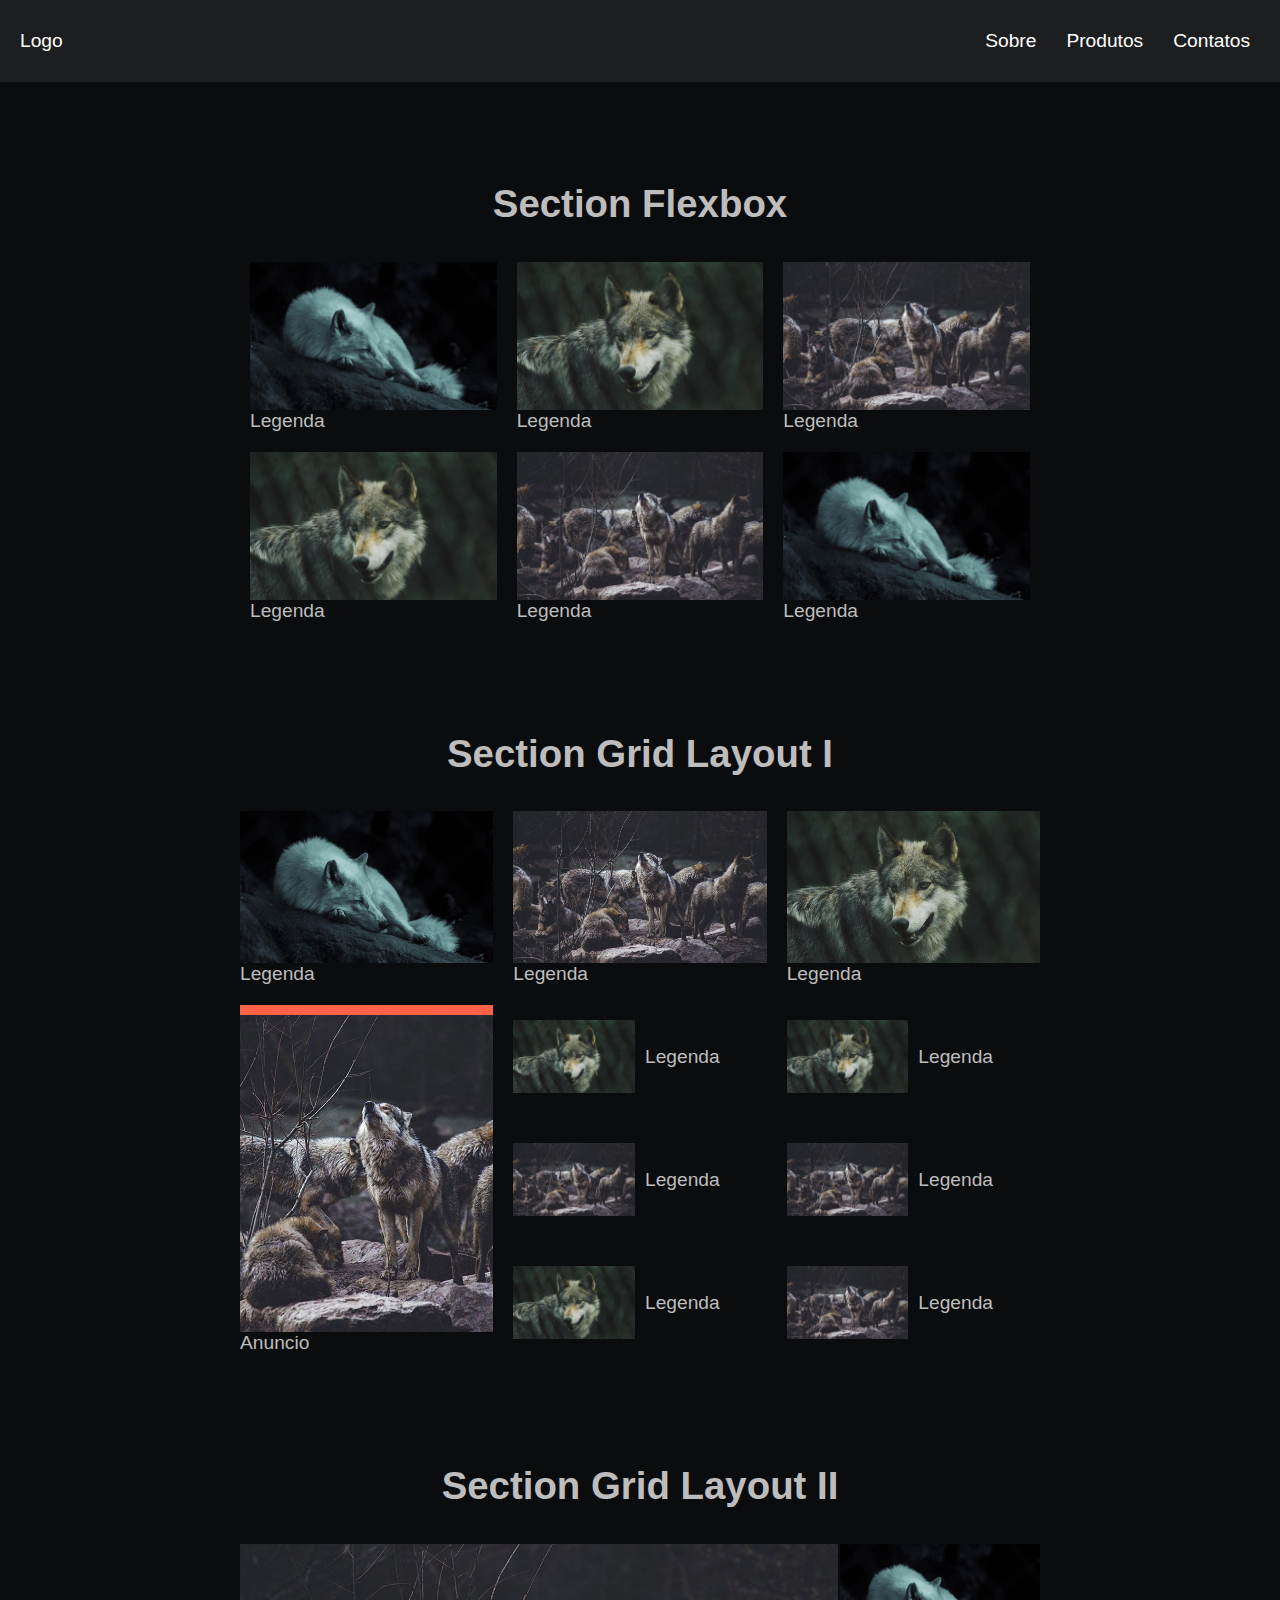
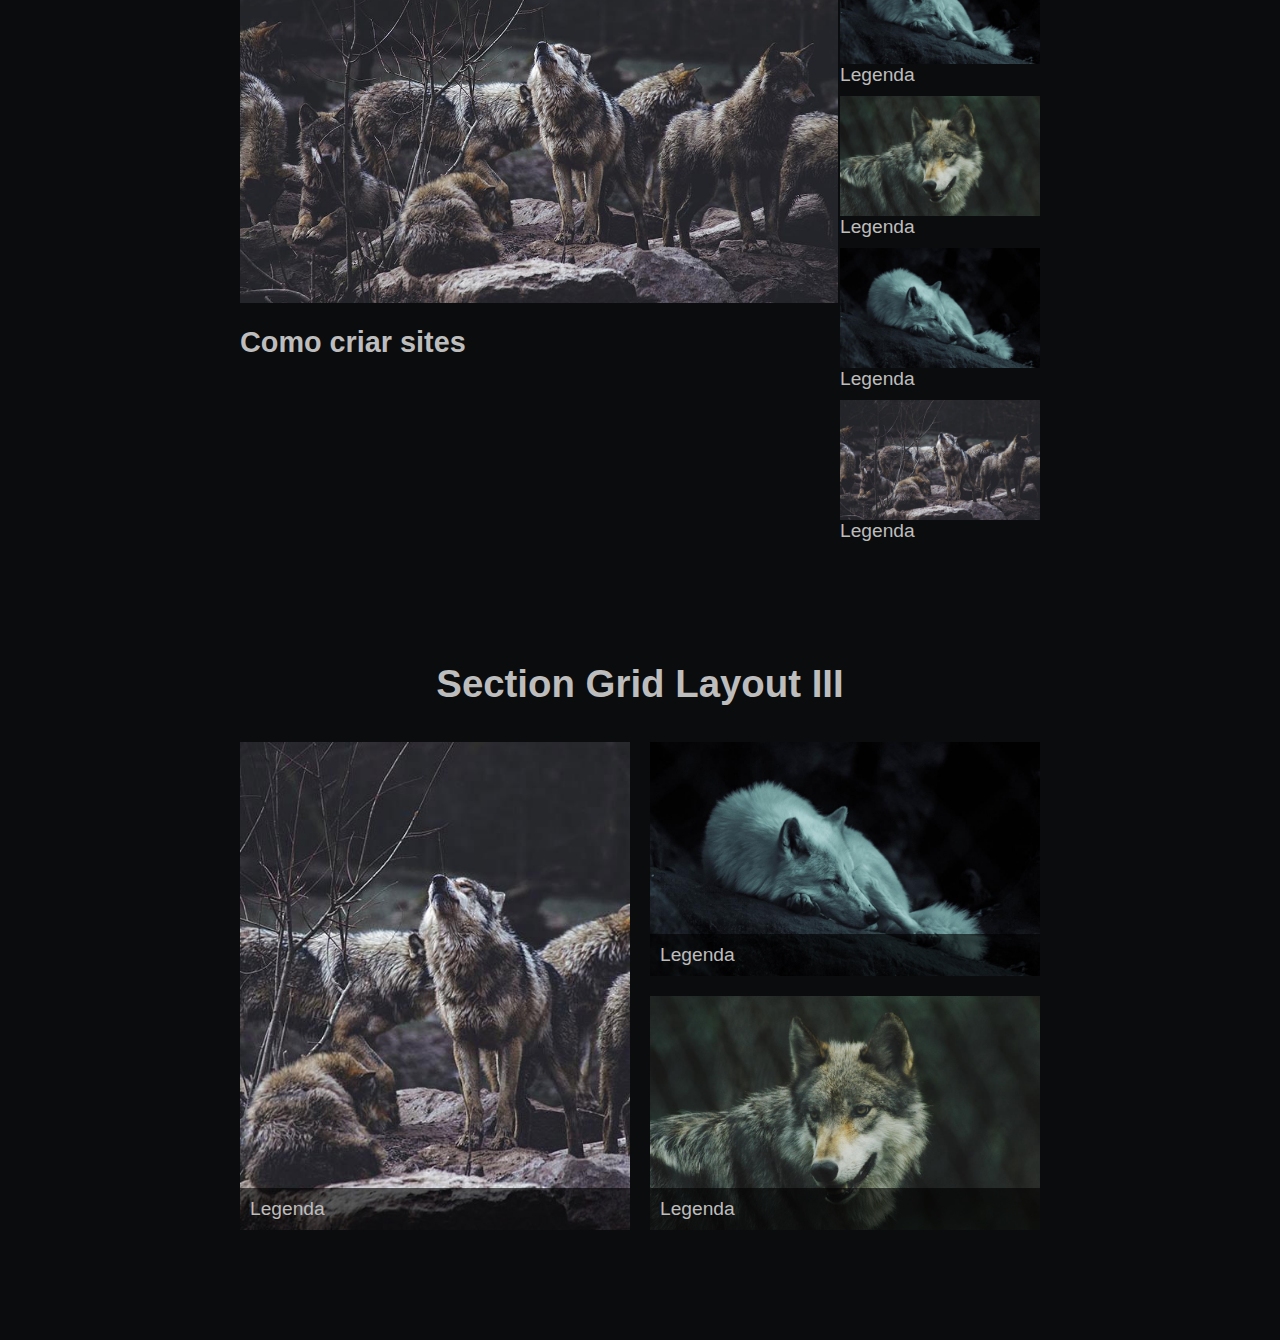
==== index/index.html @ 37499c17 "Novas Abas / Adicionar mais conteudo" ====
<!DOCTYPE html>
<html lang="en">
<head>
    <meta charset="UTF-8">
    <meta http-equiv="X-UA-Compatible" content="IE=edge">
    <meta name="viewport" content="width=device-width, initial-scale=1.0">
    <link href="/visual/style.css" rel="stylesheet"> 
    <title>CSS Grid e Flexbox</title>
</head>
<body>
    
    <head class="header"> 
        <nav class="menu">
            <a href="index.html">Logo</a>
            <ul>
                <li><a href="about.html">Sobre</a></li>
                <li><a href="product.html">Produtos</a></li>
                <li><a href="contact.html">Contatos</a></li>
            </ul>
        </nav>
    </head>

        <h1>
            Section Flexbox
        </h1>

        <section class="Flex">
            <div>
                <img src="/img/lobo1.jpg">
                <p>Legenda</p>
            </div>
            <div>
                <img src="/img/lobo2.jpg">
                <p>Legenda</p>
            </div>
            <div>
                <img src="/img/lobo3.jpg">
                <p>Legenda</p>
            </div>
            <div>
                <img src="/img/lobo2.jpg">
                <p>Legenda</p>
            </div>
            <div>
                <img src="/img/lobo3.jpg">
                <p>Legenda</p>
            </div>
            <div>
                <img src="/img/lobo1.jpg">
                <p>Legenda</p>
            </div>
        </section>


        <h1>
            Section Grid Layout I
        </h1>

        <section class="Grid">
            <div>
                <img src="/img/lobo1.jpg">
                <p>Legenda</p>
            </div>
            <div>
                <img src="/img/lobo3.jpg">
                <p>Legenda</p>
            </div>
            <div>
                <img src="/img/lobo2.jpg">
                <p>Legenda</p>
            </div>
            <div>
                <img src="/img/lobo2.jpg">
                <p>Legenda</p>
            </div>
            <div>
                <img src="/img/lobo2.jpg">
                <p>Legenda</p>
            </div>
            <div>
                <img src="/img/lobo3.jpg">
                <p>Legenda</p>
            </div>
            <div>
                <img src="/img/lobo3.jpg">
                <p>Legenda</p>
            </div>
            <div>
                <img src="/img/lobo2.jpg">
                <p>Legenda</p>
            </div>
            <div>
                <img src="/img/lobo3.jpg">
                <p>Legenda</p>
            </div>
            <div class="anuncio">
                <img src="/img/lobo4.jpg">
                <p>Anuncio</p>
            </div>
        </section>



        <h1>
            Section Grid Layout II
        </h1>

        <section class="Grid2">
            <div class="video">
                <img src="/img/lobo3.jpg">
                <h2>Como criar sites</h2>
            </div>
            <div class="sidebar">
                <div>
                    <img src="/img/lobo1.jpg">
                    <p>Legenda</p>
                </div>
                <div>
                    <img src="/img/lobo2.jpg">
                    <p>Legenda</p>
                </div>
                <div>
                    <img src="/img/lobo1.jpg">
                    <p>Legenda</p>
                </div>
                <div>
                    <img src="/img/lobo3.jpg">
                    <p>Legenda</p>
                </div>
            </div> 
        </section>


        <h1>
            Section Grid Layout III
        </h1>

        <section class="Grid3">
            <div class="grid3-item">
                <img src="/img/lobo4.jpg">
                <p>Legenda</p>
            </div>
            <div class="grid3-item">
                <img src="/img/lobo1.jpg">
                <p>Legenda</p>
            </div>
            <div class="grid3-item">
                <img src="/img/lobo2.jpg">
                <p>Legenda</p>
            </div>
        </section>
</body>
</html>
---- visual/style.css ----
body, ul, li, p{
    margin: 0px;
    padding: 0px;
    list-style: none;
    font-size: 1.2rem;
    font-family: Arial;
}

body{
    margin-bottom: 100px;
    background: #0b0c0e;
}


a{
    text-decoration: none;
    color: white;
}

h1{
    text-align: center;
    margin-top: 100px;
}

img{
    max-width: 100%;
    display: block;
}
ul {
    display: flex;
}
.menu{
    background: #1d1e20 ;
    display: flex;
    flex-wrap: wrap;
    justify-content: space-between;
    align-items: center;
    padding: 20px;
}

.menu {
    display: flex;
}

.menu li{
    margin-left: 10px;
}

.menu li a{
    display: block;
    padding: 10px;
}

/* CSS FLEXBOX*/

.Flex{
    display: flex;
    flex-wrap: wrap;
    max-width: 800px;
    margin: 0 auto;
}

.Flex > div{
    flex: 1 1 200px;
    margin: 10px;
}



/* CSS GRID LAYOUT 1*/

.Grid{
    display: grid;
    grid-template-columns: repeat(3, 1fr);
    max-width: 800px;
    padding: 10px;
    margin: 0 auto;
    grid-gap: 20px;
}

.Grid > div:nth-child(n + 4){
    display: grid;
    grid-template-columns: 1fr 1fr;
    grid-gap: 10px;
    align-items: center;
}

.Grid > div.anuncio{
    grid-column: 1;
    grid-row: 2 / 5;
    border-top: 10px solid tomato;
    display: block;
}

@media (max-width: 600px){
    .Grid{
        grid-template-columns: repeat(2 1fr);  
    }
    .Grid > div:nth-child(n + 4){
        display: block;
    }
    .Grid > div.anuncio{
        grid-column: auto;
        grid-row: auto;
        order: -1;
    }
}

/* CSS GRID LAYOUT 2*/

.Grid2{
    display: grid;
    grid-template-columns: 1fr 200px;
    grid-gap: 2px;
    max-width: 800px;
    padding: 10px;
    margin: 0 auto;
}

.sidebar > div{
    margin-bottom: 10px;
}

@media (max-width: 600px){
    .Grid2{
        grid-template-columns: 1fr;
    }
    .sidebar{
        display: flex;
        overflow: scroll;
    }
    .sidebar > div{
        flex: 1 0 200px;
        margin: 0 10px;
    }
}


/* CSS GRID LAYOUT 3*/

.Grid3{
    display: grid;
    grid-template-columns: repeat(2, 1fr);
    grid-gap: 20px;
    margin: 0 auto;
    max-width: 800px;
    padding: 10px;
}

.grid3-item:nth-child(1){
    grid-row: 1 / 3;
}

.grid3-item{
    display: grid;
}

.grid3-item img{
    grid-column: 1;
    grid-row: 1/3;
    align-self: end;
}

.grid3-item p{
    background: rgba(0, 0, 0, 0.6);
    padding: 10px;
    color: white;
    grid-column: 1;
    grid-row: 2;
    align-self: end;
}

/* DARK MODE */

.DarkMode{
    background: #0b0c0e;
}

.AntiDark{
    color: rgb(190, 189, 189);
    text-decoration: none;
}
.AntiDarkP{
    text-align: center;
    margin-top: 100px;
    margin: 50px;
}

.Flex p, h1{
    color: rgb(190, 189, 189);
}

.Grid p{
    color: rgb(190, 189, 189);
}

.Grid2 p, h2{
    color: rgb(190, 189, 189);
}

.Grid3 p{
    color: rgb(190, 189, 189);
}


/* FLEX OF THE PAGE ABOUT */

.CenterDivImage {
    display: flex;
    justify-content: center;
    max-width: 800px;
    margin: 0 auto;
    padding: 100px;
    background: black;
  }
  
.FlexAbout{
    width: 60%;
  }

.CenterDivImage > div{
    flex: 1 1 200px;
    margin: 10px;
}
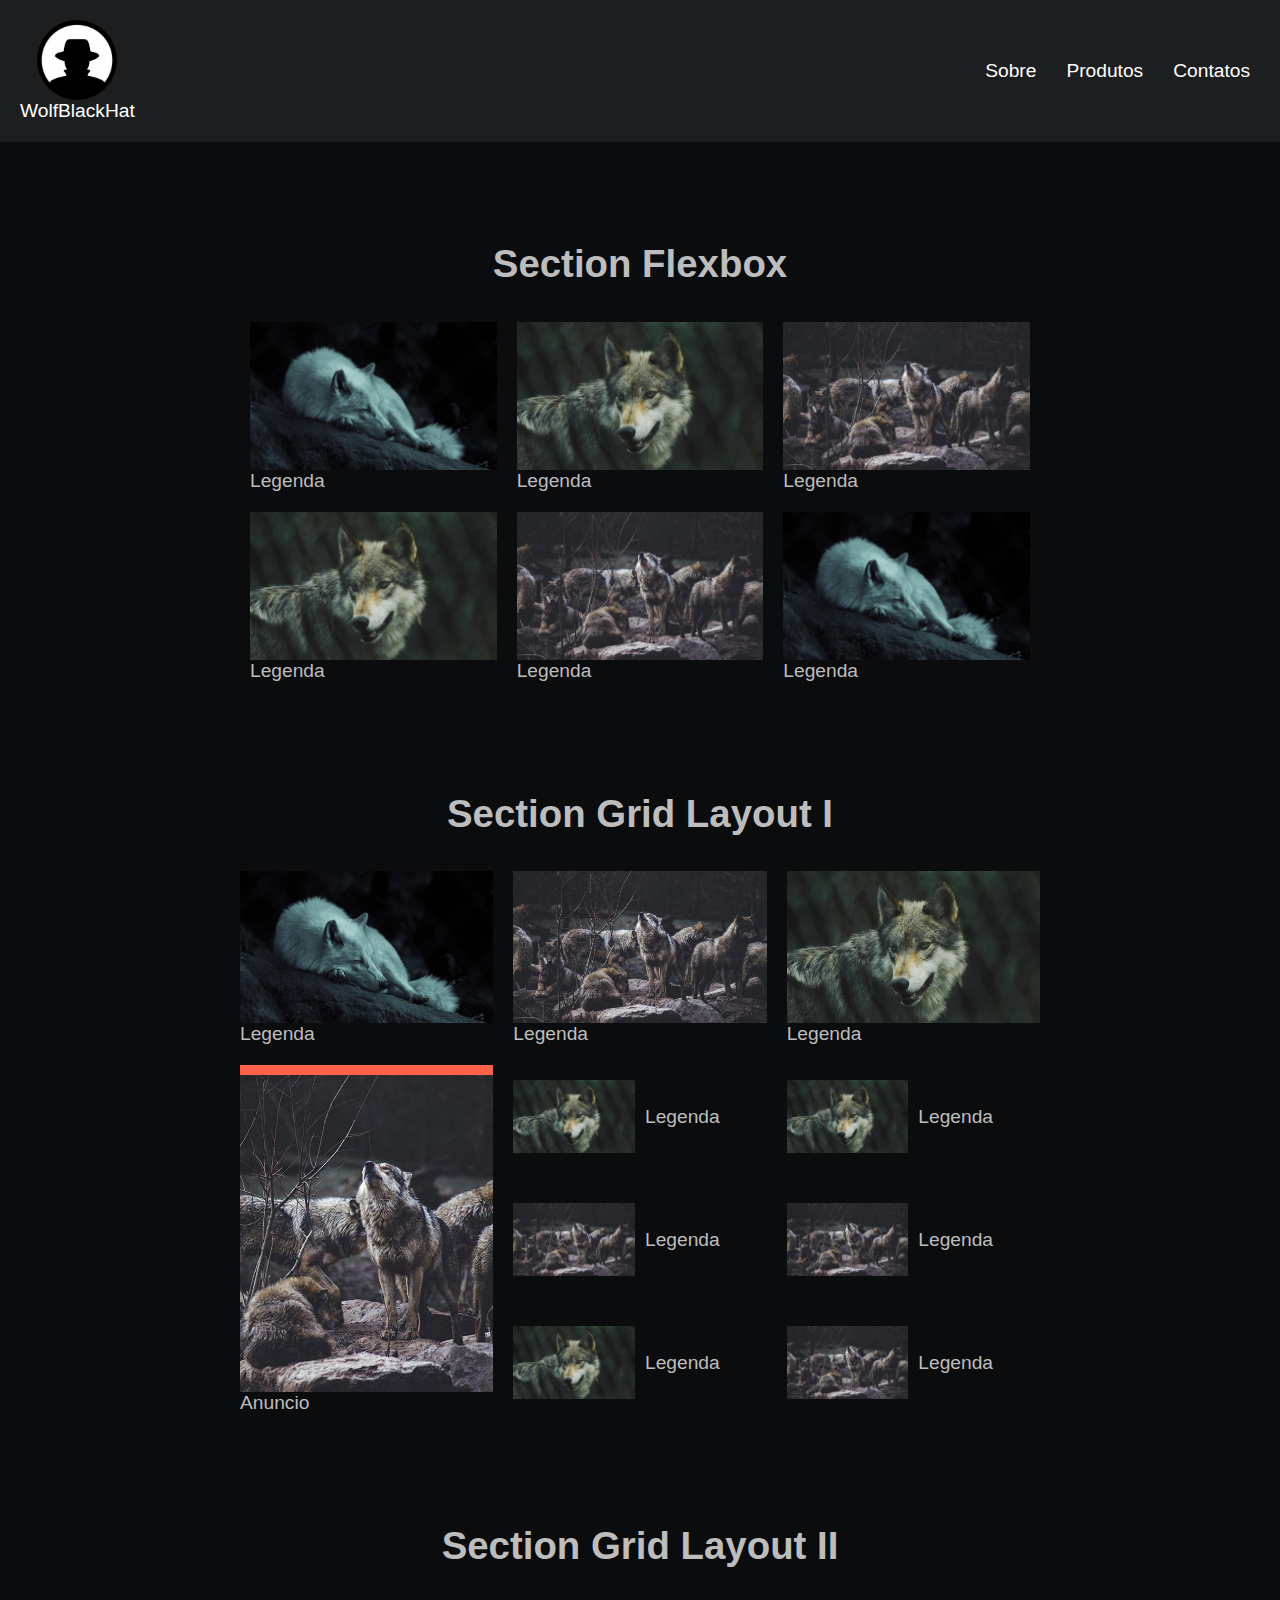
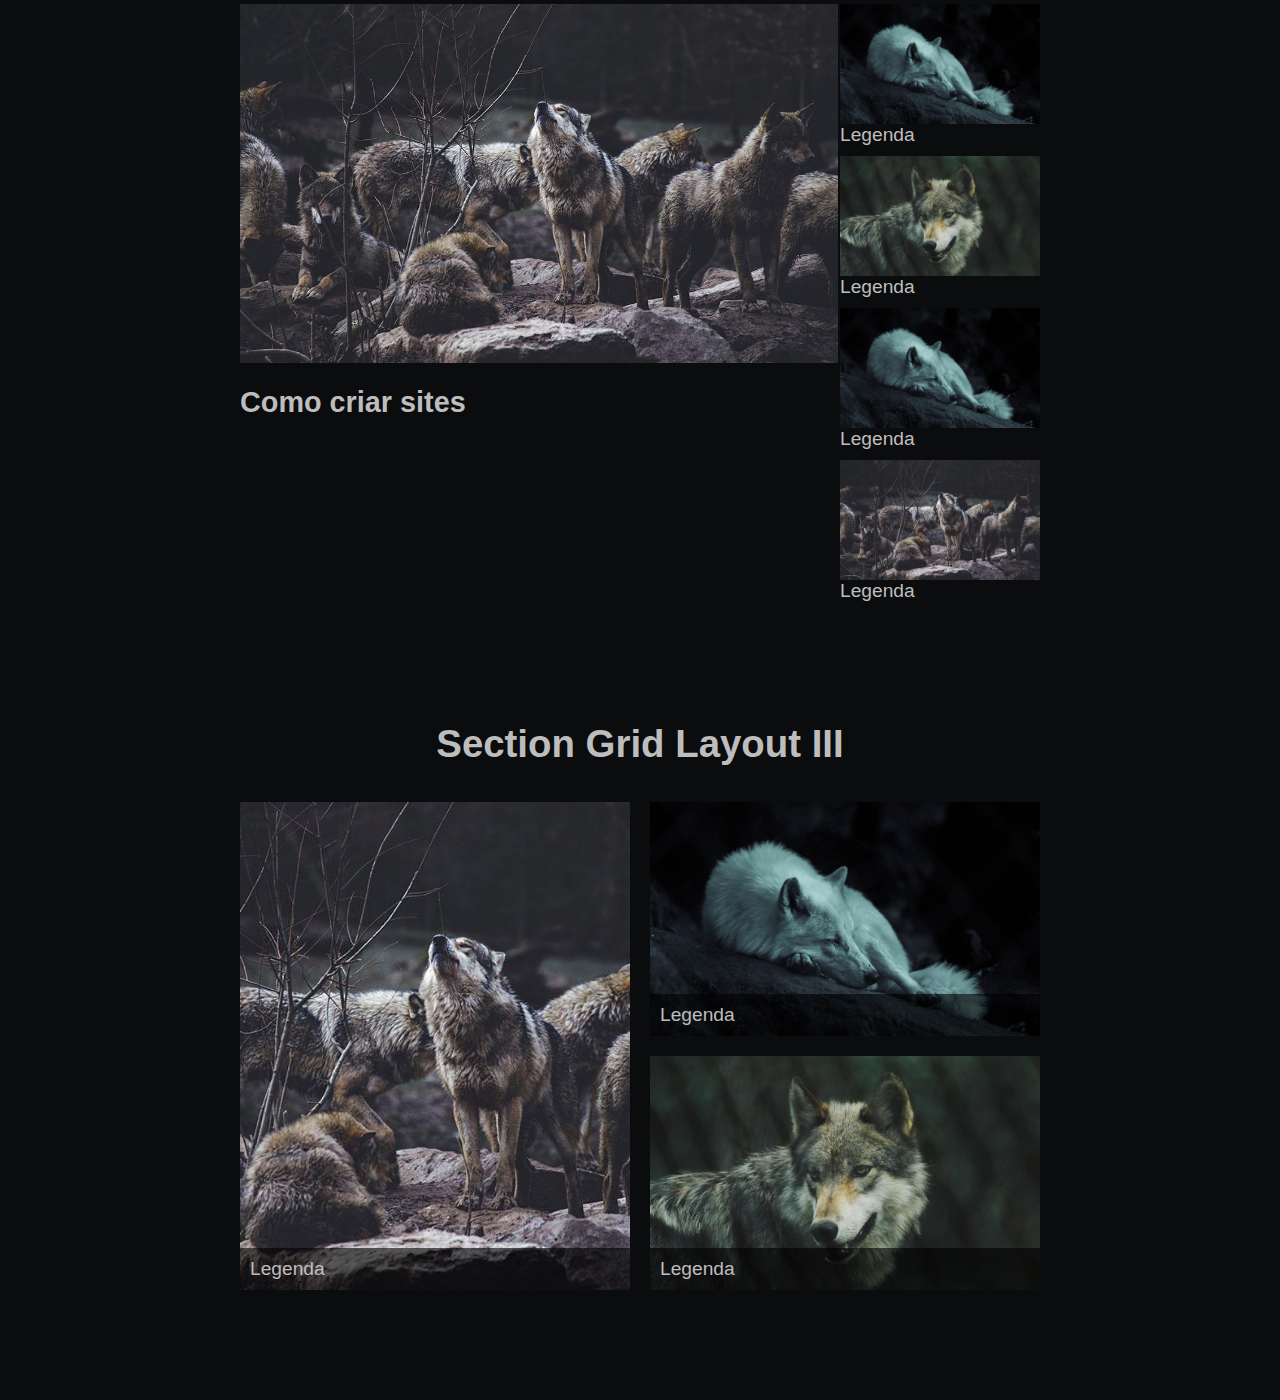
==== commit 661be50d: "Adicionando logo e Sub-pages" ====
--- a/index/index.html
+++ b/index/index.html
@@ -5,17 +5,23 @@
     <meta http-equiv="X-UA-Compatible" content="IE=edge">
     <meta name="viewport" content="width=device-width, initial-scale=1.0">
     <link href="/visual/style.css" rel="stylesheet"> 
-    <title>CSS Grid e Flexbox</title>
+    <title>WolfBlackHat</title>
+    <script>
+    function funcao1()
+    {
+    alert("Apenas entre em contato por motivos de urgentes!");
+    }
+    </script>
 </head>
 <body>
-    
+
     <head class="header"> 
         <nav class="menu">
-            <a href="index.html">Logo</a>
+            <a href="/index/index.html"><img src="/img/blackhat.jpg" class="boruto"> WolfBlackHat</a>
             <ul>
-                <li><a href="about.html">Sobre</a></li>
-                <li><a href="product.html">Produtos</a></li>
-                <li><a href="contact.html">Contatos</a></li>
+                <li><a href="/pages/about.html">Sobre</a></li>
+                <li><a href="/pages/product.html">Produtos</a></li>
+                <li><a href="/pages/contact.html" onclick="funcao1()" value="Exibir Alert">Contatos</a></li>
             </ul>
         </nav>
     </head>
--- a/visual/style.css
+++ b/visual/style.css
@@ -6,6 +6,7 @@
     font-family: Arial;
 }
 
+
 body{
     margin-bottom: 100px;
     background: #0b0c0e;
@@ -29,6 +30,13 @@
 ul {
     display: flex;
 }
+.boruto{
+    display: grid;
+    max-width: 80px;
+    margin: 0 auto;
+    border-radius: 80px;
+}
+
 .menu{
     background: #1d1e20 ;
     display: flex;
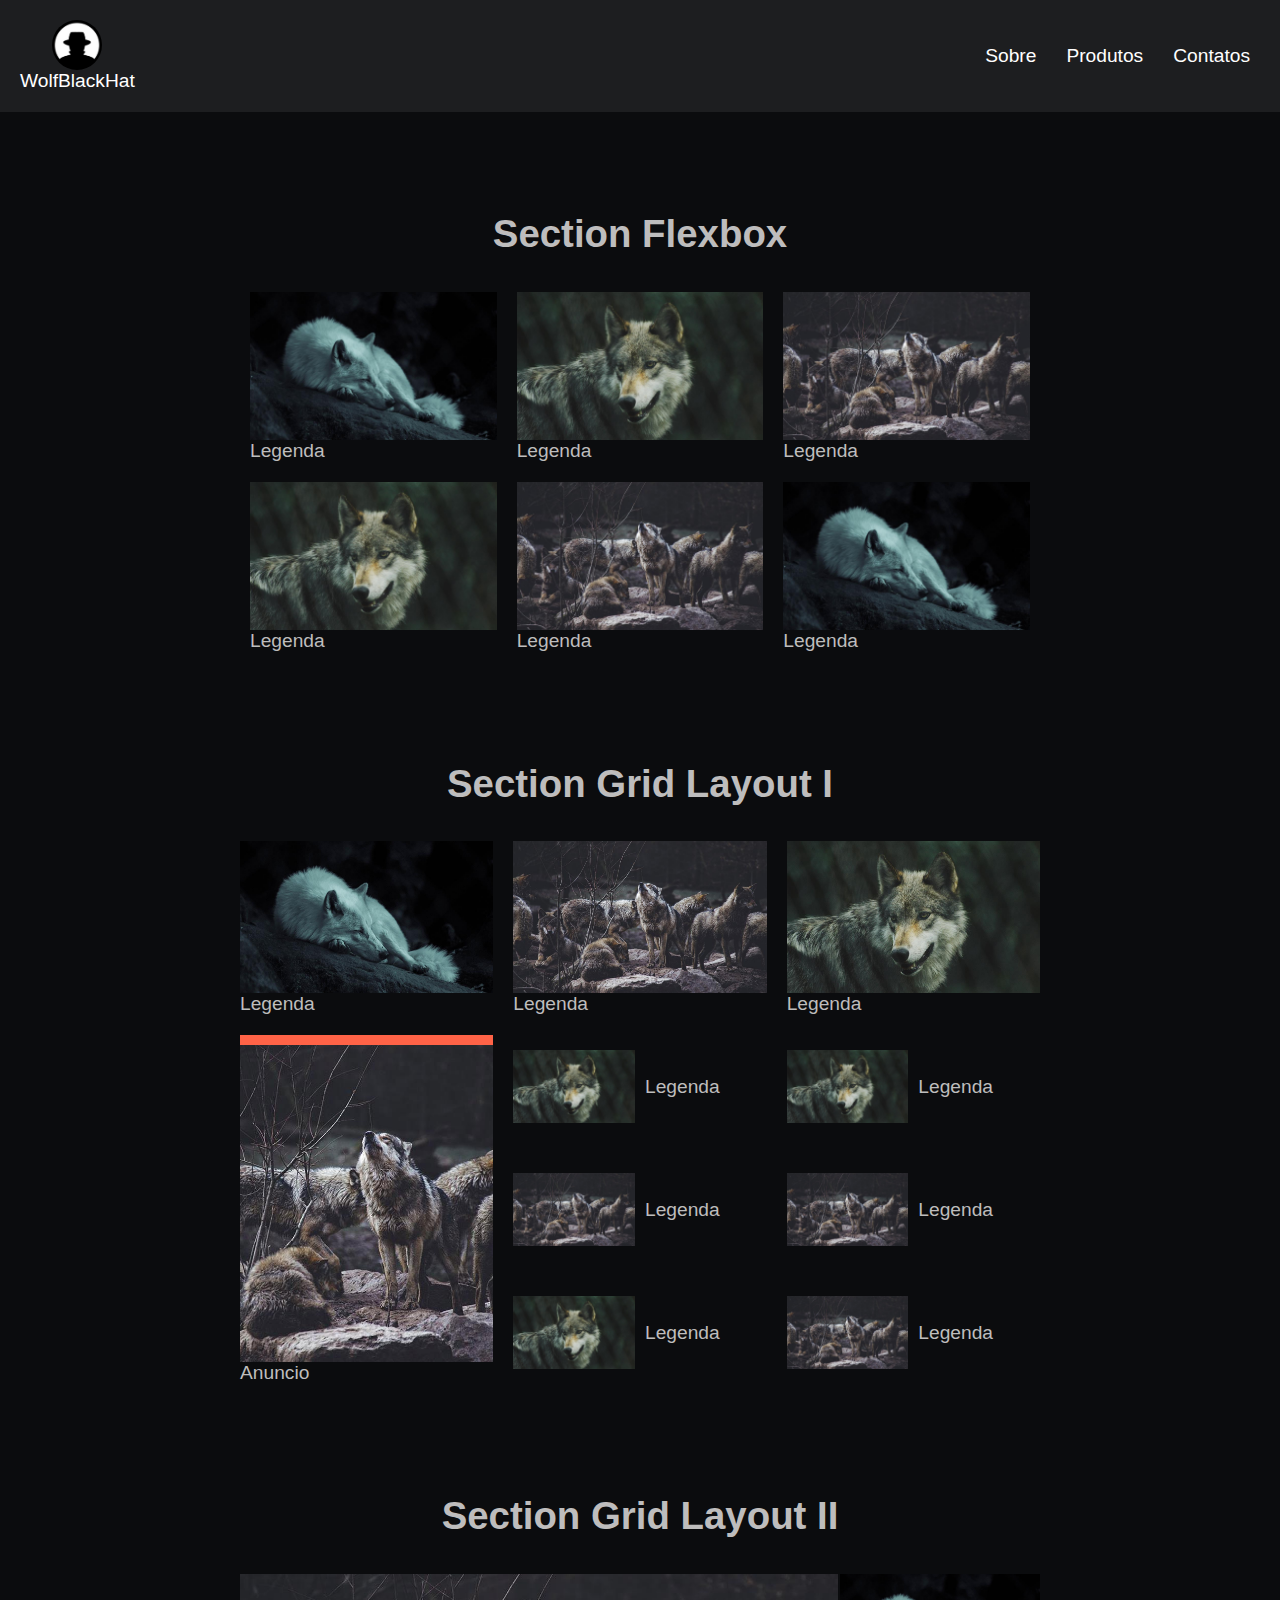
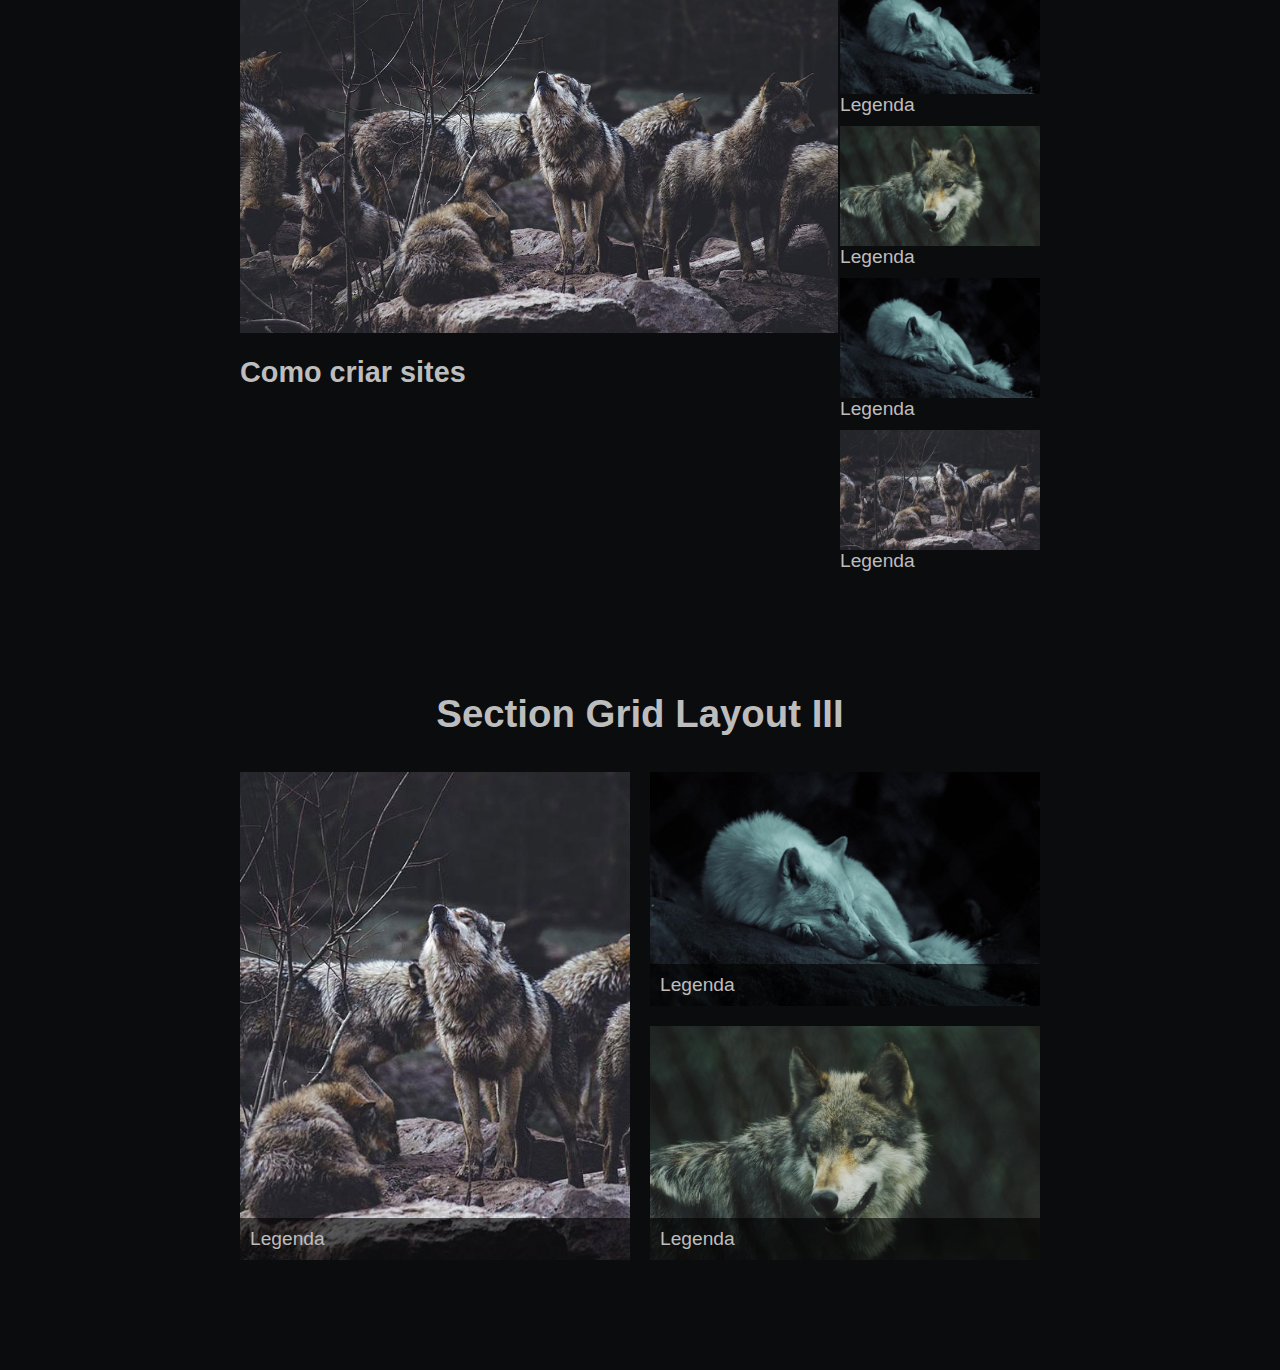
==== commit bd2cc36c: "Adicionando introdução do site" ====
--- a/index/index.html
+++ b/index/index.html
@@ -4,7 +4,7 @@
     <meta charset="UTF-8">
     <meta http-equiv="X-UA-Compatible" content="IE=edge">
     <meta name="viewport" content="width=device-width, initial-scale=1.0">
-    <link href="/visual/style.css" rel="stylesheet"> 
+    <link href="/visual/stylePage.css" rel="stylesheet"> 
     <title>WolfBlackHat</title>
     <script>
     function funcao1()
--- a/visual/stylePage.css
+++ b/visual/stylePage.css
@@ -0,0 +1,232 @@
+body, ul, li, p{
+    margin: 0px;
+    padding: 0px;
+    list-style: none;
+    font-size: 1.2rem;
+    font-family: Arial;
+}
+
+
+body{
+    margin-bottom: 100px;
+    background: #0b0c0e;
+}
+
+
+a{
+    text-decoration: none;
+    color: white;
+}
+
+h1{
+    text-align: center;
+    margin-top: 100px;
+}
+
+img{
+    max-width: 100%;
+    display: block;
+}
+ul {
+    display: flex;
+}
+.boruto{
+    display: grid;
+    max-width: 50px;
+    margin: 0 auto;
+    border-radius: 50px;
+}
+
+.menu{
+    background: #1d1e20 ;
+    display: flex;
+    flex-wrap: wrap;
+    justify-content: space-between;
+    align-items: center;
+    padding: 20px;
+}
+
+.menu {
+    display: flex;
+}
+
+.menu li{
+    margin-left: 10px;
+}
+
+.menu li a{
+    display: block;
+    padding: 10px;
+}
+
+/* CSS FLEXBOX*/
+
+.Flex{
+    display: flex;
+    flex-wrap: wrap;
+    max-width: 800px;
+    margin: 0 auto;
+}
+
+.Flex > div{
+    flex: 1 1 200px;
+    margin: 10px;
+}
+
+
+
+/* CSS GRID LAYOUT 1*/
+
+.Grid{
+    display: grid;
+    grid-template-columns: repeat(3, 1fr);
+    max-width: 800px;
+    padding: 10px;
+    margin: 0 auto;
+    grid-gap: 20px;
+}
+
+.Grid > div:nth-child(n + 4){
+    display: grid;
+    grid-template-columns: 1fr 1fr;
+    grid-gap: 10px;
+    align-items: center;
+}
+
+.Grid > div.anuncio{
+    grid-column: 1;
+    grid-row: 2 / 5;
+    border-top: 10px solid tomato;
+    display: block;
+}
+
+@media (max-width: 600px){
+    .Grid{
+        grid-template-columns: repeat(2 1fr);  
+    }
+    .Grid > div:nth-child(n + 4){
+        display: block;
+    }
+    .Grid > div.anuncio{
+        grid-column: auto;
+        grid-row: auto;
+        order: -1;
+    }
+}
+
+/* CSS GRID LAYOUT 2*/
+
+.Grid2{
+    display: grid;
+    grid-template-columns: 1fr 200px;
+    grid-gap: 2px;
+    max-width: 800px;
+    padding: 10px;
+    margin: 0 auto;
+}
+
+.sidebar > div{
+    margin-bottom: 10px;
+}
+
+@media (max-width: 600px){
+    .Grid2{
+        grid-template-columns: 1fr;
+    }
+    .sidebar{
+        display: flex;
+        overflow: scroll;
+    }
+    .sidebar > div{
+        flex: 1 0 200px;
+        margin: 0 10px;
+    }
+}
+
+
+/* CSS GRID LAYOUT 3*/
+
+.Grid3{
+    display: grid;
+    grid-template-columns: repeat(2, 1fr);
+    grid-gap: 20px;
+    margin: 0 auto;
+    max-width: 800px;
+    padding: 10px;
+}
+
+.grid3-item:nth-child(1){
+    grid-row: 1 / 3;
+}
+
+.grid3-item{
+    display: grid;
+}
+
+.grid3-item img{
+    grid-column: 1;
+    grid-row: 1/3;
+    align-self: end;
+}
+
+.grid3-item p{
+    background: rgba(0, 0, 0, 0.6);
+    padding: 10px;
+    color: white;
+    grid-column: 1;
+    grid-row: 2;
+    align-self: end;
+}
+
+/* DARK MODE */
+
+.DarkMode{
+    background: #0b0c0e;
+}
+
+.AntiDark{
+    color: rgb(190, 189, 189);
+    text-decoration: none;
+}
+.AntiDarkP{
+    text-align: center;
+    margin-top: 100px;
+    margin: 50px;
+}
+
+.Flex p, h1{
+    color: rgb(190, 189, 189);
+}
+
+.Grid p{
+    color: rgb(190, 189, 189);
+}
+
+.Grid2 p, h2{
+    color: rgb(190, 189, 189);
+}
+
+.Grid3 p{
+    color: rgb(190, 189, 189);
+}
+
+
+/* FLEX OF THE PAGE ABOUT */
+
+.CenterDivImage {
+    display: flex;
+    justify-content: center;
+    max-width: 800px;
+    margin: 0 auto;
+    padding: 100px;
+    background: black;
+  }
+  
+.FlexAbout{
+    width: 60%;
+  }
+
+.CenterDivImage > div{
+    flex: 1 1 200px;
+    margin: 10px;
+}
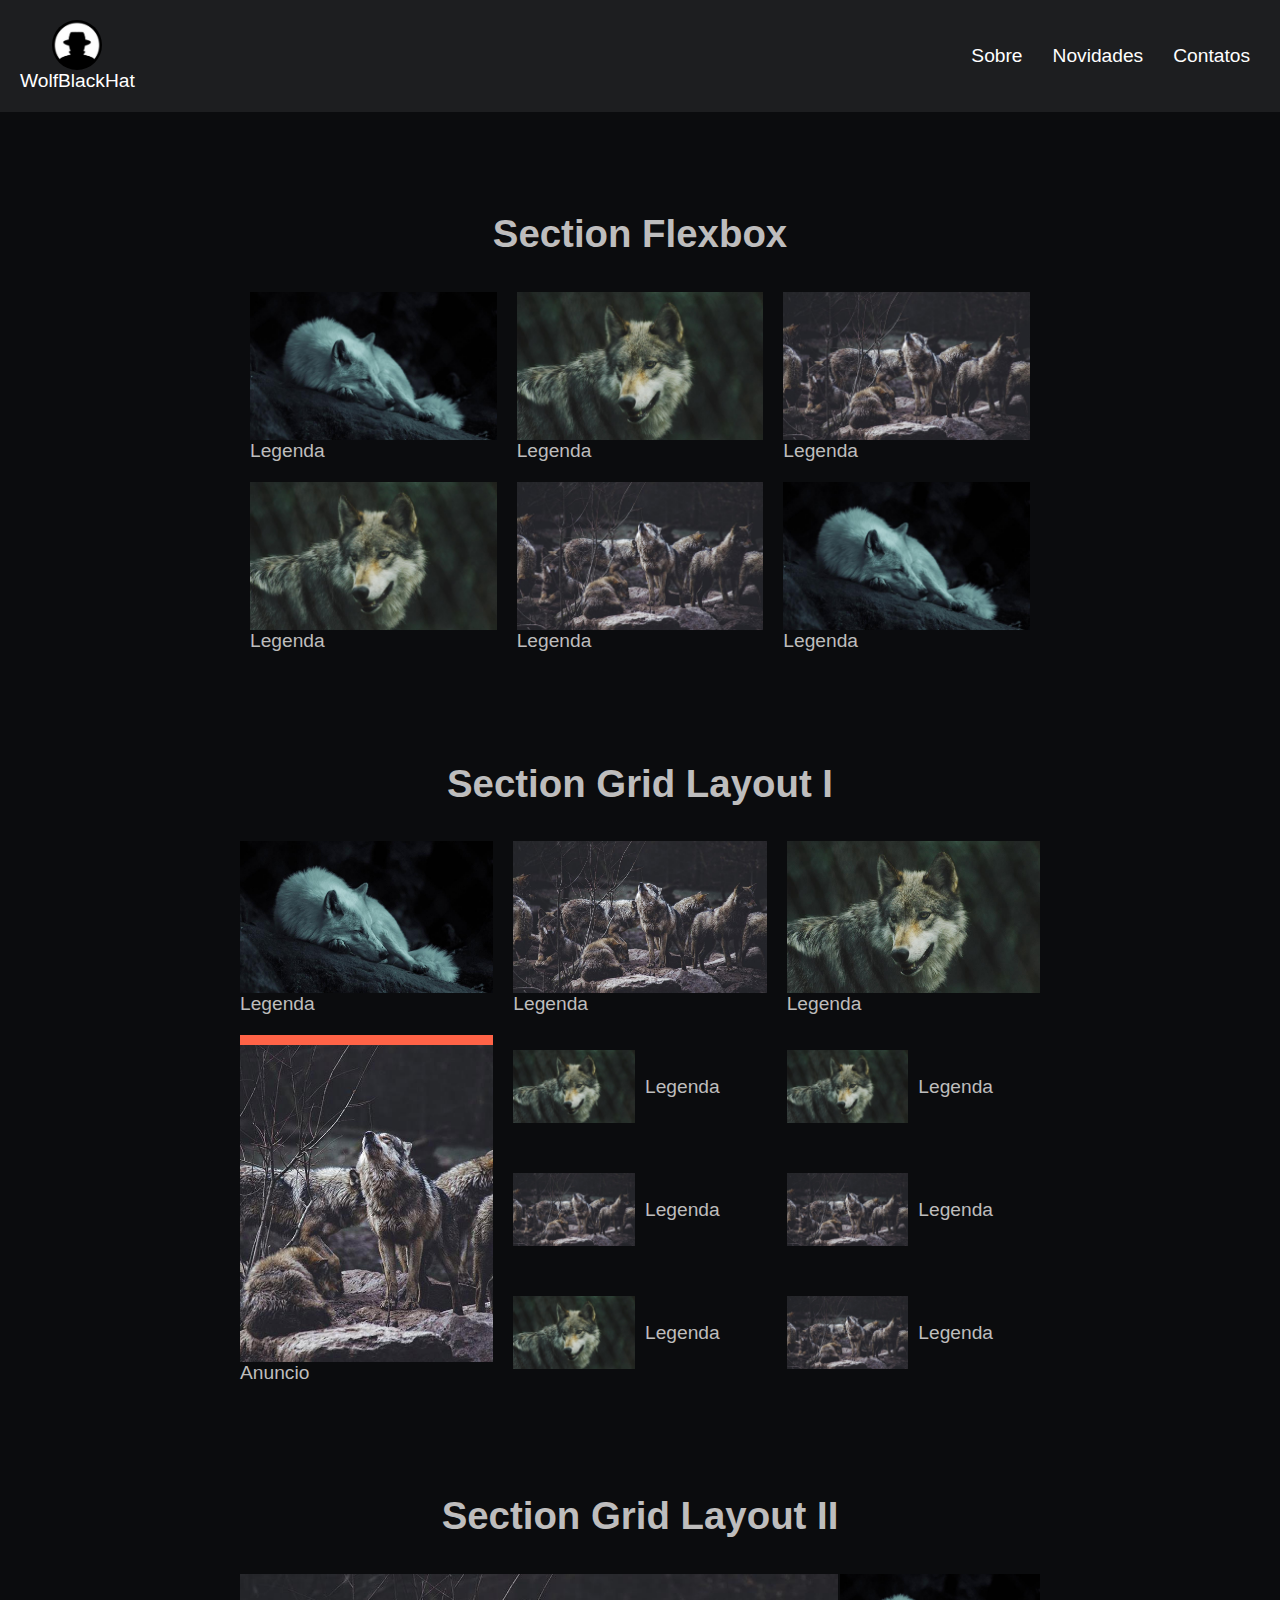
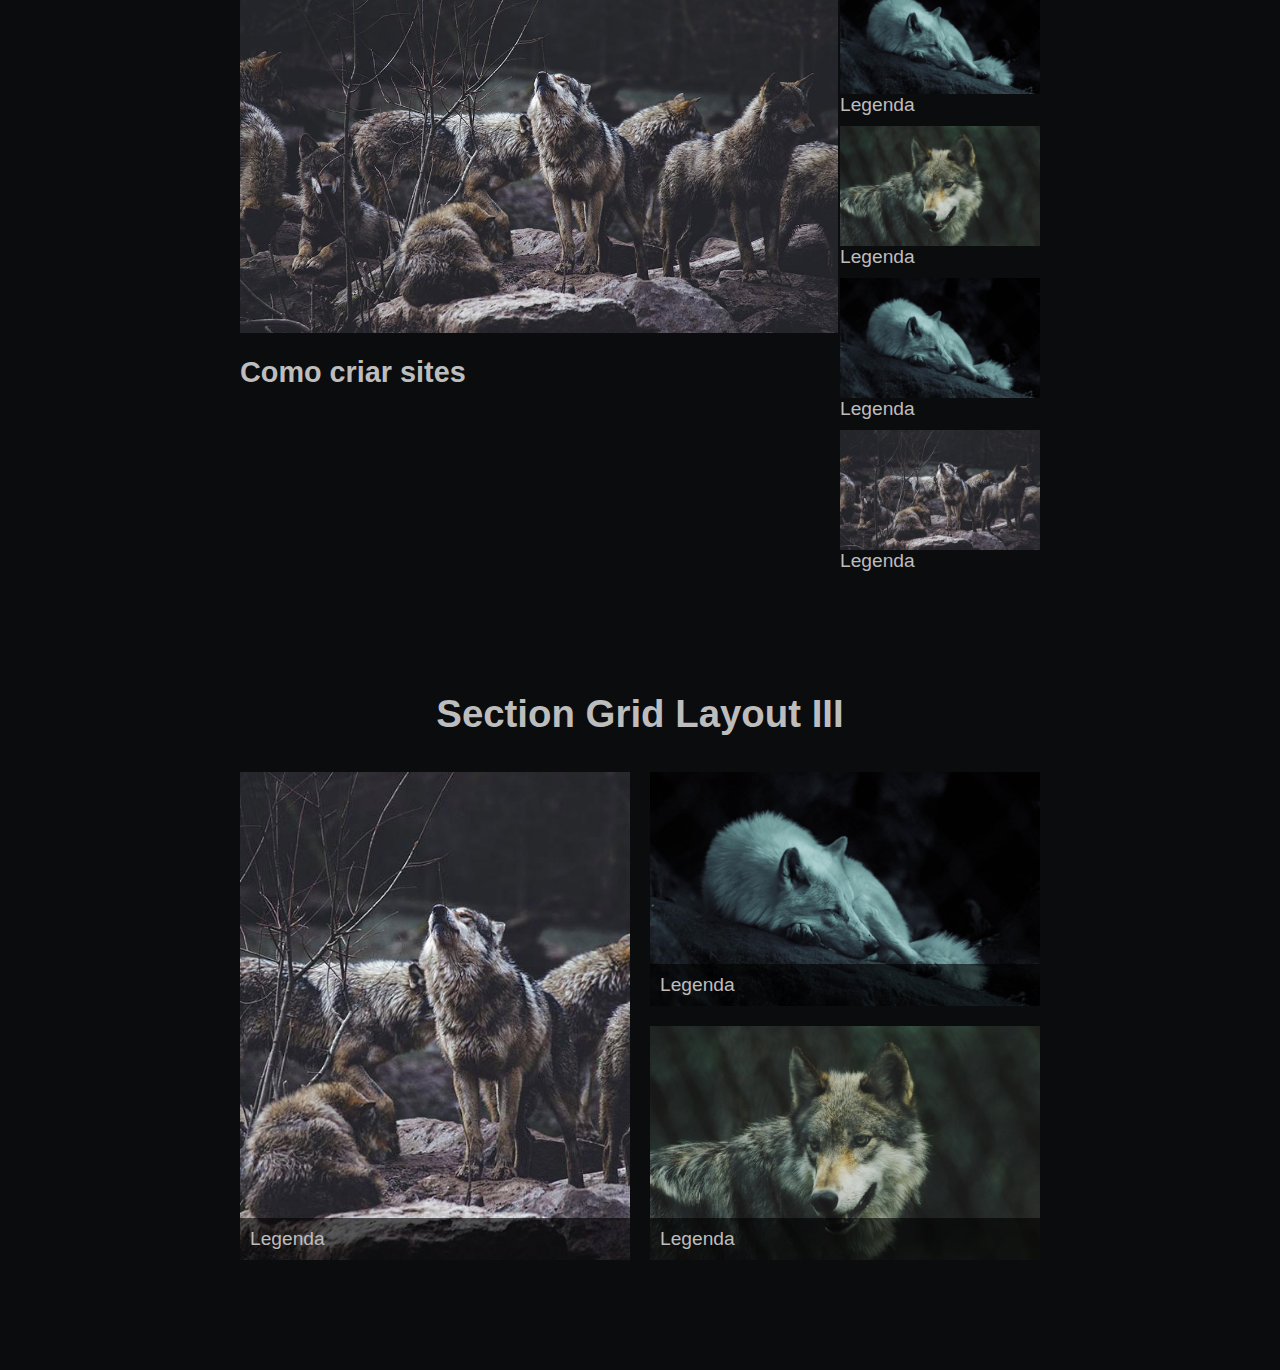
==== commit f0bf3ef4: "testes" ====
--- a/index/index.html
+++ b/index/index.html
@@ -4,7 +4,7 @@
     <meta charset="UTF-8">
     <meta http-equiv="X-UA-Compatible" content="IE=edge">
     <meta name="viewport" content="width=device-width, initial-scale=1.0">
-    <link href="/visual/stylePage.css" rel="stylesheet"> 
+    <link href="/visual/style.css" rel="stylesheet"> 
     <title>WolfBlackHat</title>
     <script>
     function funcao1()
@@ -20,7 +20,7 @@
             <a href="/index/index.html"><img src="/img/blackhat.jpg" class="boruto"> WolfBlackHat</a>
             <ul>
                 <li><a href="/pages/about.html">Sobre</a></li>
-                <li><a href="/pages/product.html">Produtos</a></li>
+                <li><a href="/pages/product.html">Novidades</a></li>
                 <li><a href="/pages/contact.html" onclick="funcao1()" value="Exibir Alert">Contatos</a></li>
             </ul>
         </nav>
--- a/visual/style.css
+++ b/visual/style.css
@@ -0,0 +1,232 @@
+body, ul, li, p{
+    margin: 0px;
+    padding: 0px;
+    list-style: none;
+    font-size: 1.2rem;
+    font-family: Arial;
+}
+
+
+body{
+    margin-bottom: 100px;
+    background: #0b0c0e;
+}
+
+
+a{
+    text-decoration: none;
+    color: white;
+}
+
+h1{
+    text-align: center;
+    margin-top: 100px;
+}
+
+img{
+    max-width: 100%;
+    display: block;
+}
+ul {
+    display: flex;
+}
+.boruto{
+    display: grid;
+    max-width: 50px;
+    margin: 0 auto;
+    border-radius: 50px;
+}
+
+.menu{
+    background: #1d1e20 ;
+    display: flex;
+    flex-wrap: wrap;
+    justify-content: space-between;
+    align-items: center;
+    padding: 20px;
+}
+
+.menu {
+    display: flex;
+}
+
+.menu li{
+    margin-left: 10px;
+}
+
+.menu li a{
+    display: block;
+    padding: 10px;
+}
+
+/* CSS FLEXBOX*/
+
+.Flex{
+    display: flex;
+    flex-wrap: wrap;
+    max-width: 800px;
+    margin: 0 auto;
+}
+
+.Flex > div{
+    flex: 1 1 200px;
+    margin: 10px;
+}
+
+
+
+/* CSS GRID LAYOUT 1*/
+
+.Grid{
+    display: grid;
+    grid-template-columns: repeat(3, 1fr);
+    max-width: 800px;
+    padding: 10px;
+    margin: 0 auto;
+    grid-gap: 20px;
+}
+
+.Grid > div:nth-child(n + 4){
+    display: grid;
+    grid-template-columns: 1fr 1fr;
+    grid-gap: 10px;
+    align-items: center;
+}
+
+.Grid > div.anuncio{
+    grid-column: 1;
+    grid-row: 2 / 5;
+    border-top: 10px solid tomato;
+    display: block;
+}
+
+@media (max-width: 600px){
+    .Grid{
+        grid-template-columns: repeat(2 1fr);  
+    }
+    .Grid > div:nth-child(n + 4){
+        display: block;
+    }
+    .Grid > div.anuncio{
+        grid-column: auto;
+        grid-row: auto;
+        order: -1;
+    }
+}
+
+/* CSS GRID LAYOUT 2*/
+
+.Grid2{
+    display: grid;
+    grid-template-columns: 1fr 200px;
+    grid-gap: 2px;
+    max-width: 800px;
+    padding: 10px;
+    margin: 0 auto;
+}
+
+.sidebar > div{
+    margin-bottom: 10px;
+}
+
+@media (max-width: 600px){
+    .Grid2{
+        grid-template-columns: 1fr;
+    }
+    .sidebar{
+        display: flex;
+        overflow: scroll;
+    }
+    .sidebar > div{
+        flex: 1 0 200px;
+        margin: 0 10px;
+    }
+}
+
+
+/* CSS GRID LAYOUT 3*/
+
+.Grid3{
+    display: grid;
+    grid-template-columns: repeat(2, 1fr);
+    grid-gap: 20px;
+    margin: 0 auto;
+    max-width: 800px;
+    padding: 10px;
+}
+
+.grid3-item:nth-child(1){
+    grid-row: 1 / 3;
+}
+
+.grid3-item{
+    display: grid;
+}
+
+.grid3-item img{
+    grid-column: 1;
+    grid-row: 1/3;
+    align-self: end;
+}
+
+.grid3-item p{
+    background: rgba(0, 0, 0, 0.6);
+    padding: 10px;
+    color: white;
+    grid-column: 1;
+    grid-row: 2;
+    align-self: end;
+}
+
+/* DARK MODE */
+
+.DarkMode{
+    background: #0b0c0e;
+}
+
+.AntiDark{
+    color: rgb(190, 189, 189);
+    text-decoration: none;
+}
+.AntiDarkP{
+    text-align: center;
+    margin-top: 100px;
+    margin: 50px;
+}
+
+.Flex p, h1{
+    color: rgb(190, 189, 189);
+}
+
+.Grid p{
+    color: rgb(190, 189, 189);
+}
+
+.Grid2 p, h2{
+    color: rgb(190, 189, 189);
+}
+
+.Grid3 p{
+    color: rgb(190, 189, 189);
+}
+
+
+/* FLEX OF THE PAGE ABOUT */
+
+.CenterDivImage {
+    display: flex;
+    justify-content: center;
+    max-width: 800px;
+    margin: 0 auto;
+    padding: 100px;
+    background: black;
+  }
+  
+.FlexAbout{
+    width: 60%;
+  }
+
+.CenterDivImage > div{
+    flex: 1 1 200px;
+    margin: 10px;
+}
